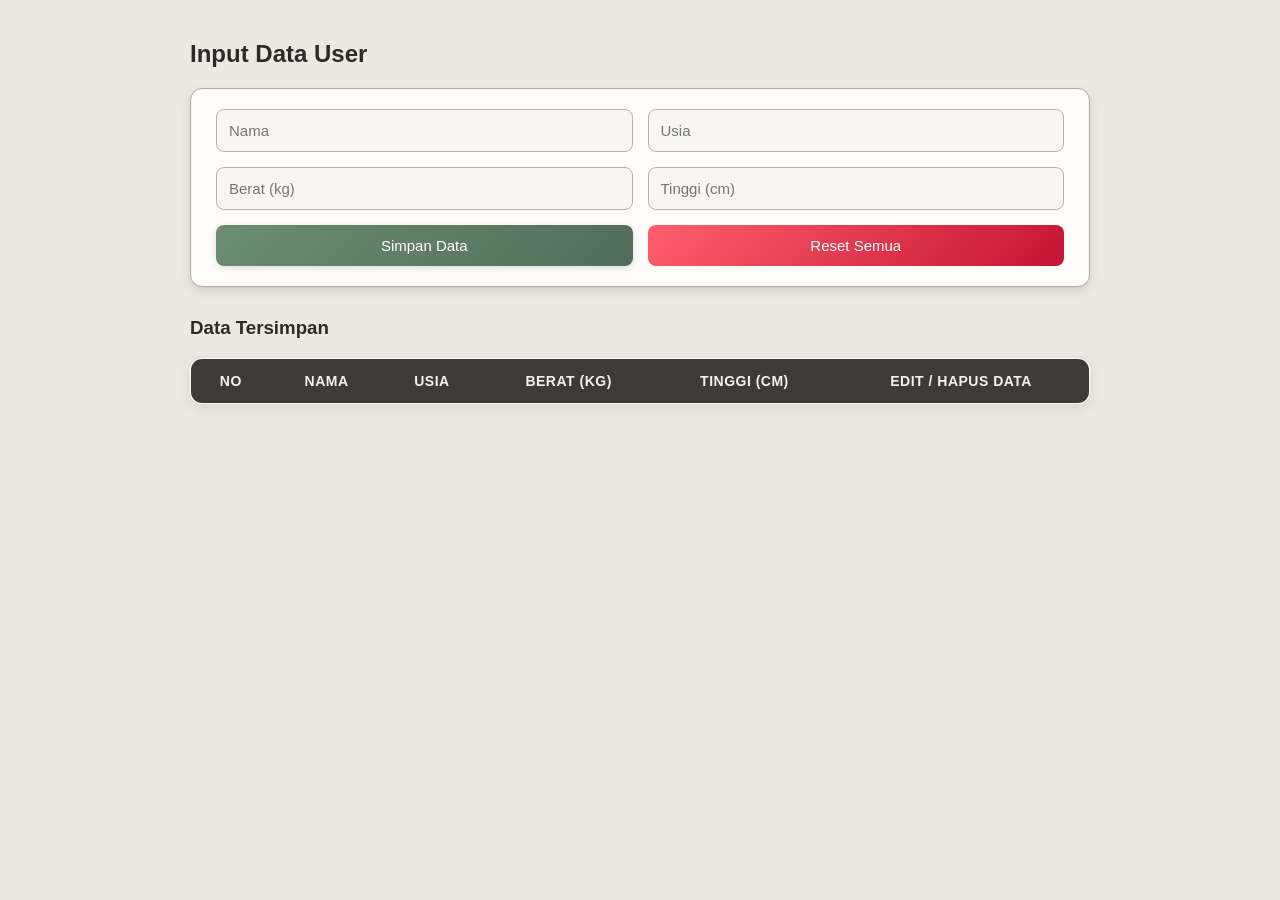
==== InputData.html @ 8d6dae0f "commit pertama" ====
<!DOCTYPE html>
<html lang="id">
<head>
  <meta charset="UTF-8">
  <meta name="viewport" content="width=device-width, initial-scale=1.0">
  <title>Web Input Data</title>
  <script src="https://code.jquery.com/jquery-3.6.0.min.js"></script>
  <link rel="stylesheet" href="StyleData.css">
</head>
<body>

  <h2>Input Data User</h2>

  <form id="dataForm" autocomplete="off" novalidate>
    <input type="text" id="nama" placeholder="Nama" required>
    <input type="number" id="usia" placeholder="Usia" required>
    <input type="number" id="berat" placeholder="Berat (kg)" required>
    <input type="number" id="tinggi" placeholder="Tinggi (cm)" required>
    <button type="submit" class="submit-btn">Simpan Data</button>
    <button type="button" id="resetAllBtn">Reset Semua</button>
  </form> 

  <h3>Data Tersimpan</h3>
  <table id="dataTable">
    <thead>
      <tr>
        <th>No</th>
        <th>Nama</th>
        <th>Usia</th>
        <th>Berat (kg)</th>
        <th>Tinggi (cm)</th>
        <th>Edit / Hapus Data</th>
      </tr>
    </thead>
    <tbody></tbody>
  </table>

  <div class="modal" id="alertModal">
    <div class="modal-content">
      <h3 id="modalText">Isi semua data yaa!</h3>
      <div class="modal-actions">
        <button class="cancel" id="closeModal">OK</button>
      </div>
    </div>
  </div>

  <div class="modal modal-small" id="resetModal">
    <div class="modal-content">
      <h3>Hapus semua data?</h3>
      <div class="modal-actions">
        <button class="danger" id="confirmReset">Ya</button>
        <button class="cancel" id="cancelReset">Tidak</button>
      </div>
    </div>
  </div>

  <script src="ScriptData.js"></script>
</body>
</html>
---- StyleData.css ----
body {
  font-family: 'Arial', serif;
  background-color: #ece9e1;
  color: #2e2a26;
  margin: 40px auto;
  max-width: 900px;
  padding: 0 20px;
}

form {
  background-color: #fdfcf8;
  padding: 20px 25px;
  border: 1px solid #b0a89f;
  border-radius: 12px;
  box-shadow: 0 4px 10px rgba(80, 70, 60, 0.15);
  margin-bottom: 30px;
  display: flex;
  flex-wrap: wrap;
  gap: 15px;
}

form input {
  flex: 1 1 45%;
  padding: 12px;
  font-size: 15px;
  border: 1px solid #b8b0a7;
  border-radius: 8px;
  background-color: #f7f6f2;
  transition: border-color 0.3s ease, box-shadow 0.3s ease;
}

form input:focus {
  border-color: #5e544d;
  box-shadow: 0 0 4px rgba(94, 84, 77, 0.4);
  outline: none;
}

form .action-buttons {
  flex: 1 1 100%;
  display: flex;
  gap: 12px;
  margin-top: 10px;
}

form button {
  flex: 1;
  padding: 12px 18px;
  font-size: 15px;
  border: none;
  border-radius: 8px;
  color: #fff;
  transition: background-color 0.3s ease, transform 0.2s ease;
  cursor: pointer;
}

form button:hover {
  transform: translateY(-2px);
}

form .submit-btn {
  background: linear-gradient(135deg, #6d8c74, #506d59); /* Hijau zaitun soft */
  box-shadow: 0 2px 6px rgba(0, 0, 0, 0.12);
}

form .submit-btn:hover {
  background: linear-gradient(135deg, #506d59, #3d5446);
}

#resetAllBtn {
  background: linear-gradient(135deg, #ff5f6d, #c31432);
}

#resetAllBtn:hover {
  background: linear-gradient(135deg, #c31432, #a21026);
}

table {
  width: 100%;
  border-collapse: collapse;
  background-color: #fdfcf8;
  border: 1px solid #c8c2b9;
  border-radius: 12px;
  box-shadow: 0 4px 12px rgba(60, 50, 40, 0.1);
  overflow: hidden;
}

th, td {
  padding: 14px 16px;
  text-align: center;
  font-size: 14px;
}

th {
  background-color: #3f3a36;
  color: #f4f2ef;
  text-transform: uppercase;
  letter-spacing: 0.5px;
}

tr:nth-child(even) {
  background-color: #f3f2ee;
}

td {
  border-top: 1px solid #e0dcd5;
}

td button {
  padding: 6px 12px;
  font-size: 13px;
  border-radius: 6px;
  color: #fff;
  border: none;
  margin: 0 4px;
  transition: background-color 0.3s ease, transform 0.2s ease;
}

td button:hover {
  transform: scale(1.05);
}

td button.edit-button {
  background-color: #5d7f71;
}

td button.edit-button:hover {
  background-color: #44695a;
}

td button.delete-button {
  background-color: #934d3d;
}

td button.delete-button:hover {
  background-color: #76392c;
}

.modal {
  position: fixed;
  top: 0;
  left: 0;
  width: 100vw;
  height: 100vh;
  background: rgba(0, 0, 0, 0.5);
  display: flex;
  justify-content: center;
  align-items: center;
  visibility: hidden;
  opacity: 0;
  z-index: 1000;
  transition: opacity 0.3s ease, visibility 0.3s ease;
}

.modal.show {
  visibility: visible;
  opacity: 1;
}

.modal-content {
  background: #fff;
  color: #333;
  padding: 25px;
  border-radius: 12px;
  max-width: 400px;
  text-align: center;
  box-shadow: 0 12px 30px rgba(0, 0, 0, 0.2);
}

.modal-small .modal-content {
  max-width: 250px;
  padding: 18px;
}

.modal-actions {
  margin-top: 18px;
  display: flex;
  justify-content: center;
  gap: 12px;
}

.modal-actions button {
  padding: 10px 16px;
  font-size: 14px;
  font-weight: bold;
  border: none;
  border-radius: 8px;
  cursor: pointer;
  color: #fff;
  transition: background-color 0.3s ease, transform 0.2s ease;
}

.modal-actions button:hover {
  transform: translateY(-2px);
}

.modal-actions .danger {
  background: linear-gradient(135deg, #ff5f6d, #c31432);
}

.modal-actions .cancel {
  background: #7c6f64;
}

@media (max-width: 600px) {
  form {
    flex-direction: column;
  }

  form input,
  form button {
    width: 100%;
  }

  th, td {
    font-size: 12px;
    padding: 10px;
  }
}
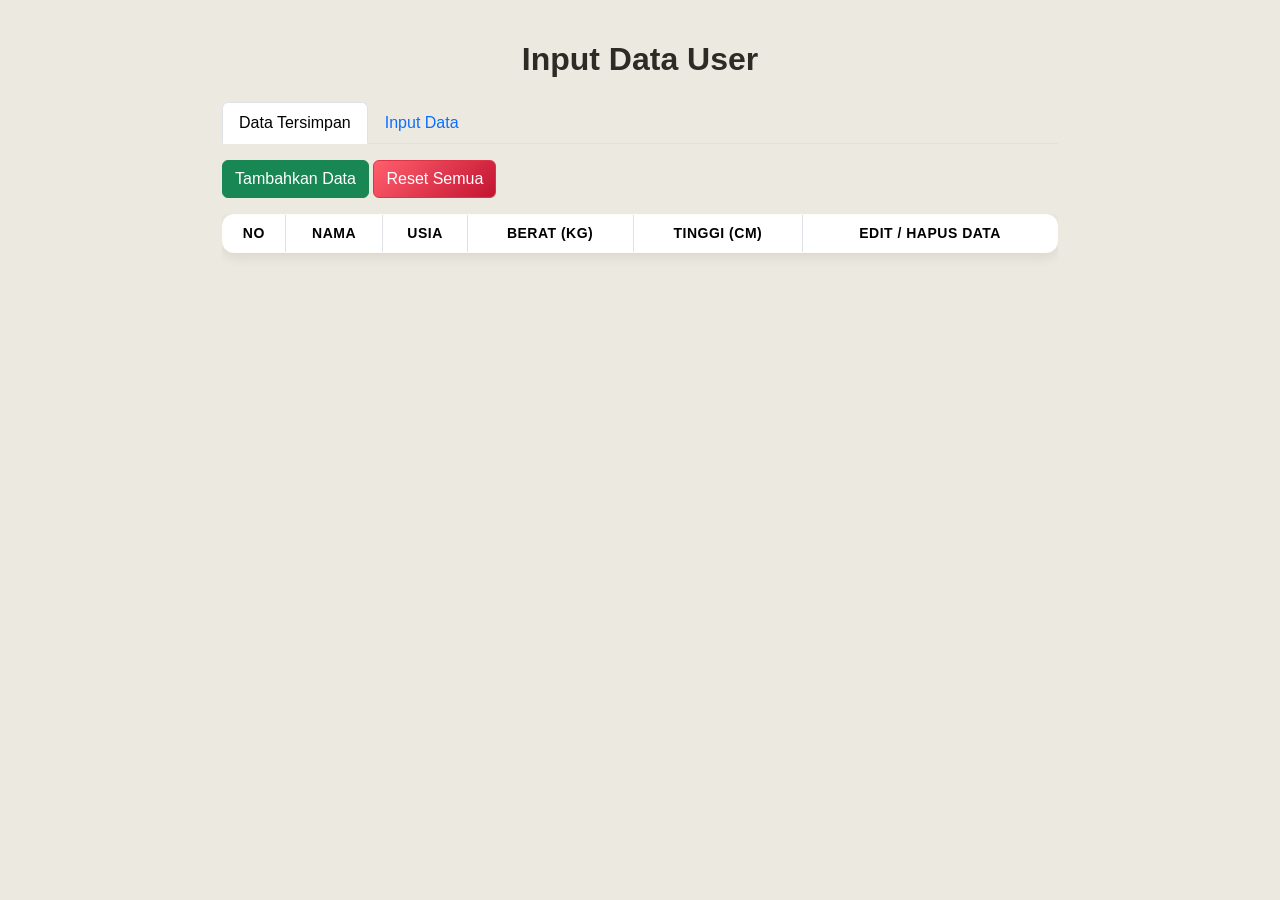
==== commit cfd9318e: "InputData" ====
--- a/InputData.html
+++ b/InputData.html
@@ -1,45 +1,80 @@
 <!DOCTYPE html>
 <html lang="id">
 <head>
-  <meta charset="UTF-8">
-  <meta name="viewport" content="width=device-width, initial-scale=1.0">
+  <meta charset="UTF-8" />
+  <meta name="viewport" content="width=device-width, initial-scale=1.0"/>
   <title>Web Input Data</title>
-  <script src="https://code.jquery.com/jquery-3.6.0.min.js"></script>
-  <link rel="stylesheet" href="StyleData.css">
+  <link href="https://cdn.jsdelivr.net/npm/bootstrap@5.3.3/dist/css/bootstrap.min.css" rel="stylesheet"/>
+  <link rel="stylesheet" href="StyleData.css" />
 </head>
 <body>
 
-  <h2>Input Data User</h2>
+  <div class="container">
+    <h2 class="text-center mb-4 mt-3 fw-bold">Input Data User</h2>
 
-  <form id="dataForm" autocomplete="off" novalidate>
-    <input type="text" id="nama" placeholder="Nama" required>
-    <input type="number" id="usia" placeholder="Usia" required>
-    <input type="number" id="berat" placeholder="Berat (kg)" required>
-    <input type="number" id="tinggi" placeholder="Tinggi (cm)" required>
-    <button type="submit" class="submit-btn">Simpan Data</button>
-    <button type="button" id="resetAllBtn">Reset Semua</button>
-  </form> 
+    <ul class="nav nav-tabs mb-3" id="tabMenu" role="tablist">
+      <li class="nav-item" role="presentation">
+        <button class="nav-link active" id="table-tab" data-bs-toggle="tab" data-bs-target="#tableTab" type="button" role="tab" aria-controls="tableTab" aria-selected="true">Data Tersimpan</button>
+      </li>
+      <li class="nav-item" role="presentation">
+        <button class="nav-link" id="form-tab" data-bs-toggle="tab" data-bs-target="#formTab" type="button" role="tab" aria-controls="formTab" aria-selected="false">Input Data</button>
+      </li>
+    </ul>
 
-  <h3>Data Tersimpan</h3>
-  <table id="dataTable">
-    <thead>
-      <tr>
-        <th>No</th>
-        <th>Nama</th>
-        <th>Usia</th>
-        <th>Berat (kg)</th>
-        <th>Tinggi (cm)</th>
-        <th>Edit / Hapus Data</th>
-      </tr>
-    </thead>
-    <tbody></tbody>
-  </table>
+    <div class="mb-3">
+      <button id="btnAddData" class="btn btn-success">Tambahkan Data</button>
+      <button id="resetAllBtn" class="btn btn-danger">Reset Semua</button>
+    </div>
+
+    <div class="tab-content" id="tabContent">
+      <div class="tab-pane fade show active" id="tableTab" role="tabpanel" aria-labelledby="table-tab">
+        <div class="table-responsive">
+          <table id="dataTable" class="table table-bordered">
+            <thead>
+              <tr>
+                <th>No</th>
+                <th>Nama</th>
+                <th>Usia</th>
+                <th>Berat (kg)</th>
+                <th>Tinggi (cm)</th>
+                <th>Edit / Hapus Data</th>
+              </tr>
+            </thead>
+            <tbody></tbody>
+          </table>
+        </div>
+      </div>
+
+      <div class="tab-pane fade" id="formTab" role="tabpanel" aria-labelledby="form-tab">
+        <form id="dataForm" autocomplete="off" novalidate>
+          <div class="row w-100">
+            <div class="col-md-6 mb-3">
+              <input type="text" id="nama" class="form-control" placeholder="Nama" required />
+            </div>
+            <div class="col-md-6 mb-3">
+              <input type="number" id="usia" class="form-control" placeholder="Usia" required />
+            </div>
+            <div class="col-md-6 mb-3">
+              <input type="number" id="berat" class="form-control" placeholder="Berat (kg)" required />
+            </div>
+            <div class="col-md-6 mb-3">
+              <input type="number" id="tinggi" class="form-control" placeholder="Tinggi (cm)" required />
+            </div>
+          </div>
+
+          <div class="action-buttons d-flex gap-3 mt-3">
+            <button type="submit" class="submit-btn btn">Simpan Data</button>
+          </div>
+        </form>
+      </div>
+    </div>
+  </div>
 
   <div class="modal" id="alertModal">
     <div class="modal-content">
       <h3 id="modalText">Isi semua data yaa!</h3>
       <div class="modal-actions">
-        <button class="cancel" id="closeModal">OK</button>
+        <button class="cancel btn" id="closeModal">OK</button>
       </div>
     </div>
   </div>
@@ -48,12 +83,14 @@
     <div class="modal-content">
       <h3>Hapus semua data?</h3>
       <div class="modal-actions">
-        <button class="danger" id="confirmReset">Ya</button>
-        <button class="cancel" id="cancelReset">Tidak</button>
+        <button class="danger btn" id="confirmReset">Ya</button>
+        <button class="cancel btn" id="cancelReset">Tidak</button>
       </div>
     </div>
   </div>
 
+  <script src="https://code.jquery.com/jquery-3.6.0.min.js"></script>
+  <script src="https://cdn.jsdelivr.net/npm/bootstrap@5.3.3/dist/js/bootstrap.bundle.min.js"></script>
   <script src="ScriptData.js"></script>
 </body>
 </html>
--- a/StyleData.css
+++ b/StyleData.css
@@ -35,13 +35,6 @@
   outline: none;
 }
 
-form .action-buttons {
-  flex: 1 1 100%;
-  display: flex;
-  gap: 12px;
-  margin-top: 10px;
-}
-
 form button {
   flex: 1;
   padding: 12px 18px;
@@ -58,12 +51,13 @@
 }
 
 form .submit-btn {
-  background: linear-gradient(135deg, #6d8c74, #506d59); /* Hijau zaitun soft */
-  box-shadow: 0 2px 6px rgba(0, 0, 0, 0.12);
+  background: linear-gradient(135deg, #89a88a, #6b8a6b);
+  box-shadow: 0 2px 6px rgba(0, 0, 0, 0.15);
+  color: white;
 }
 
 form .submit-btn:hover {
-  background: linear-gradient(135deg, #506d59, #3d5446);
+  background: linear-gradient(135deg, #6b8a6b, #566e56);
 }
 
 #resetAllBtn {
@@ -120,19 +114,25 @@
 }
 
 td button.edit-button {
-  background-color: #5d7f71;
+  background-color: #4a8b6f; 
+  box-shadow: 0 3px 8px rgba(74, 139, 111, 0.5);
+  color: #fff;
 }
 
 td button.edit-button:hover {
-  background-color: #44695a;
+  background-color: #3b6b57; 
+  box-shadow: 0 5px 12px rgba(59, 107, 87, 0.6);
 }
 
 td button.delete-button {
-  background-color: #934d3d;
+  background-color: #b05a5a; 
+  box-shadow: 0 3px 8px rgba(176, 90, 90, 0.5);
+  color: #fff;
 }
 
 td button.delete-button:hover {
-  background-color: #76392c;
+  background-color: #893f3f; 
+  box-shadow: 0 5px 12px rgba(137, 63, 63, 0.6);
 }
 
 .modal {
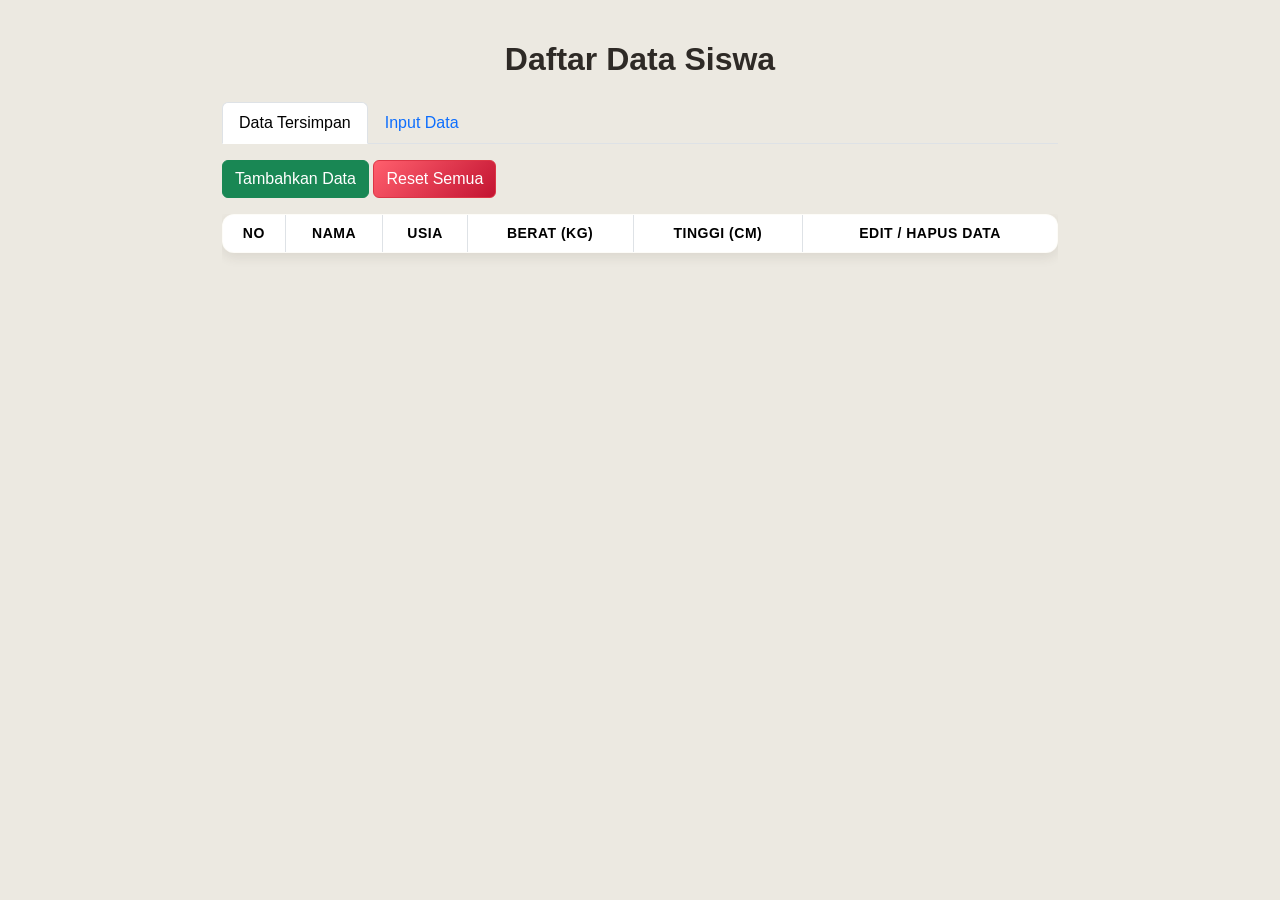
==== commit 56ecfd46: "InputData" ====
--- a/InputData.html
+++ b/InputData.html
@@ -3,14 +3,14 @@
 <head>
   <meta charset="UTF-8" />
   <meta name="viewport" content="width=device-width, initial-scale=1.0"/>
-  <title>Web Input Data</title>
+  <title>Web Data Siswa</title>
   <link href="https://cdn.jsdelivr.net/npm/bootstrap@5.3.3/dist/css/bootstrap.min.css" rel="stylesheet"/>
   <link rel="stylesheet" href="StyleData.css" />
 </head>
 <body>
 
   <div class="container">
-    <h2 class="text-center mb-4 mt-3 fw-bold">Input Data User</h2>
+    <h2 class="text-center mb-4 mt-3 fw-bold">Daftar Data Siswa</h2>
 
     <ul class="nav nav-tabs mb-3" id="tabMenu" role="tablist">
       <li class="nav-item" role="presentation">
@@ -74,7 +74,7 @@
     <div class="modal-content">
       <h3 id="modalText">Isi semua data yaa!</h3>
       <div class="modal-actions">
-        <button class="cancel btn" id="closeModal">OK</button>
+        <button class="cancel btn" id="closeModal">OKEY</button>
       </div>
     </div>
   </div>
--- a/StyleData.css
+++ b/StyleData.css
@@ -1,5 +1,5 @@
 body {
-  font-family: 'Arial', serif;
+  font-family: 'Arial', sans-serif;
   background-color: #ece9e1;
   color: #2e2a26;
   margin: 40px auto;
@@ -8,7 +8,7 @@
 }
 
 form {
-  background-color: #fdfcf8;
+  background: #fdfcf8;
   padding: 20px 25px;
   border: 1px solid #b0a89f;
   border-radius: 12px;
@@ -19,14 +19,18 @@
   gap: 15px;
 }
 
+form input,
+form button {
+  padding: 12px;
+  font-size: 15px;
+  border-radius: 8px;
+}
+
 form input {
   flex: 1 1 45%;
-  padding: 12px;
-  font-size: 15px;
   border: 1px solid #b8b0a7;
-  border-radius: 8px;
-  background-color: #f7f6f2;
-  transition: border-color 0.3s ease, box-shadow 0.3s ease;
+  background: #f7f6f2;
+  transition: border-color 0.3s, box-shadow 0.3s;
 }
 
 form input:focus {
@@ -37,13 +41,10 @@
 
 form button {
   flex: 1;
-  padding: 12px 18px;
-  font-size: 15px;
   border: none;
-  border-radius: 8px;
   color: #fff;
-  transition: background-color 0.3s ease, transform 0.2s ease;
   cursor: pointer;
+  transition: background-color 0.3s, transform 0.2s;
 }
 
 form button:hover {
@@ -53,7 +54,6 @@
 form .submit-btn {
   background: linear-gradient(135deg, #89a88a, #6b8a6b);
   box-shadow: 0 2px 6px rgba(0, 0, 0, 0.15);
-  color: white;
 }
 
 form .submit-btn:hover {
@@ -71,7 +71,7 @@
 table {
   width: 100%;
   border-collapse: collapse;
-  background-color: #fdfcf8;
+  background: #fdfcf8;
   border: 1px solid #c8c2b9;
   border-radius: 12px;
   box-shadow: 0 4px 12px rgba(60, 50, 40, 0.1);
@@ -85,14 +85,14 @@
 }
 
 th {
-  background-color: #3f3a36;
+  background: #3f3a36;
   color: #f4f2ef;
   text-transform: uppercase;
   letter-spacing: 0.5px;
 }
 
 tr:nth-child(even) {
-  background-color: #f3f2ee;
+  background: #f3f2ee;
 }
 
 td {
@@ -103,44 +103,40 @@
   padding: 6px 12px;
   font-size: 13px;
   border-radius: 6px;
+  margin: 0 4px;
   color: #fff;
   border: none;
-  margin: 0 4px;
-  transition: background-color 0.3s ease, transform 0.2s ease;
+  transition: background-color 0.3s, transform 0.2s;
 }
 
 td button:hover {
   transform: scale(1.05);
 }
 
-td button.edit-button {
-  background-color: #4a8b6f; 
+.edit-button {
+  background: #4a8b6f;
   box-shadow: 0 3px 8px rgba(74, 139, 111, 0.5);
-  color: #fff;
-}
-
-td button.edit-button:hover {
-  background-color: #3b6b57; 
+}
+
+.edit-button:hover {
+  background: #3b6b57;
   box-shadow: 0 5px 12px rgba(59, 107, 87, 0.6);
 }
 
-td button.delete-button {
-  background-color: #b05a5a; 
+.delete-button {
+  background: #b05a5a;
   box-shadow: 0 3px 8px rgba(176, 90, 90, 0.5);
-  color: #fff;
-}
-
-td button.delete-button:hover {
-  background-color: #893f3f; 
+}
+
+.delete-button:hover {
+  background: #893f3f;
   box-shadow: 0 5px 12px rgba(137, 63, 63, 0.6);
 }
 
 .modal {
   position: fixed;
-  top: 0;
-  left: 0;
-  width: 100vw;
-  height: 100vh;
+  top: 0; left: 0;
+  width: 100vw; height: 100vh;
   background: rgba(0, 0, 0, 0.5);
   display: flex;
   justify-content: center;
@@ -148,7 +144,7 @@
   visibility: hidden;
   opacity: 0;
   z-index: 1000;
-  transition: opacity 0.3s ease, visibility 0.3s ease;
+  transition: opacity 0.3s, visibility 0.3s;
 }
 
 .modal.show {
@@ -186,7 +182,7 @@
   border-radius: 8px;
   cursor: pointer;
   color: #fff;
-  transition: background-color 0.3s ease, transform 0.2s ease;
+  transition: background-color 0.3s, transform 0.2s;
 }
 
 .modal-actions button:hover {
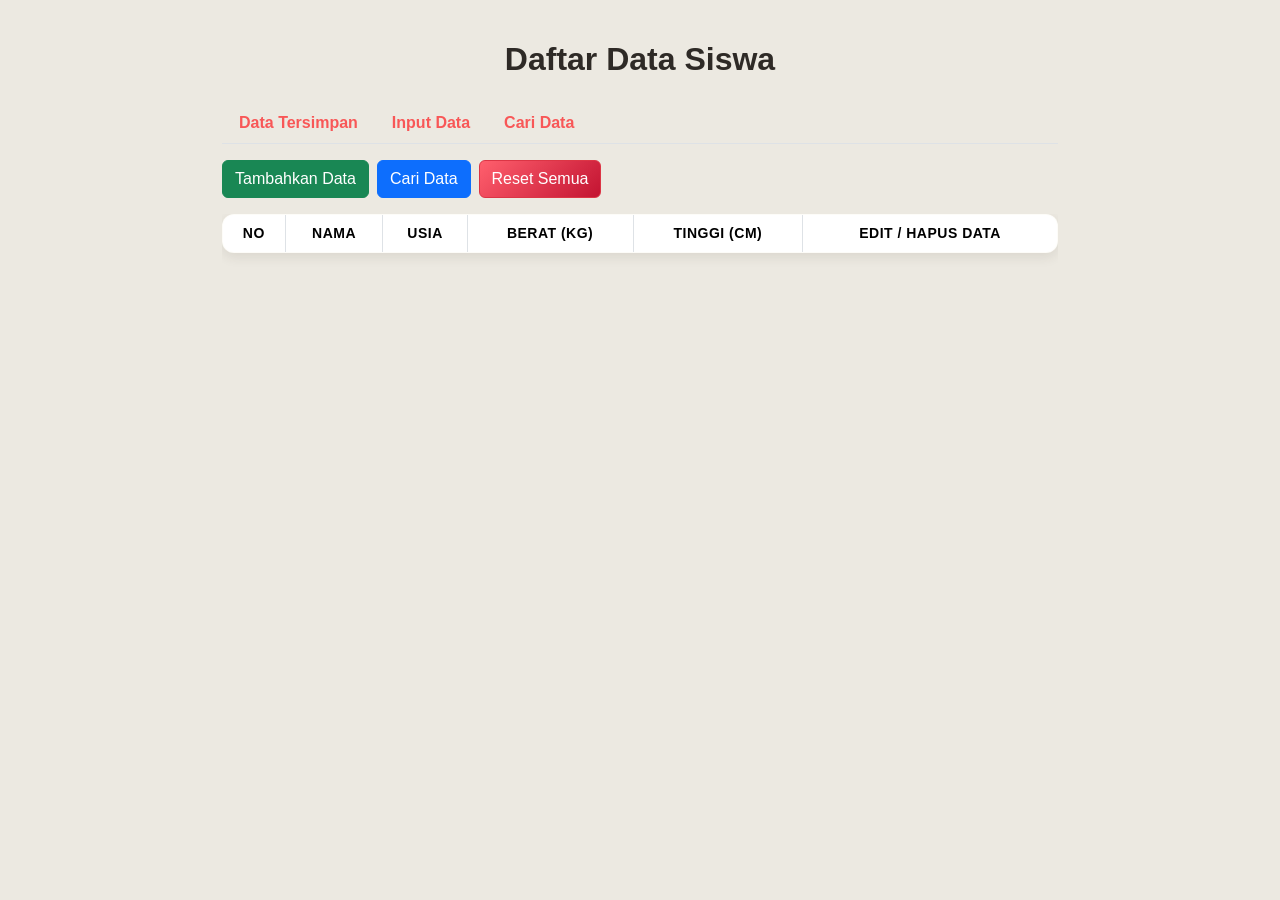
==== commit ce4fd96c: "Update InputData" ====
--- a/InputData.html
+++ b/InputData.html
@@ -1,5 +1,5 @@
 <!DOCTYPE html>
-<html lang="id">
+<html lang="id">                      
 <head>
   <meta charset="UTF-8" />
   <meta name="viewport" content="width=device-width, initial-scale=1.0"/>
@@ -14,16 +14,20 @@
 
     <ul class="nav nav-tabs mb-3" id="tabMenu" role="tablist">
       <li class="nav-item" role="presentation">
-        <button class="nav-link active" id="table-tab" data-bs-toggle="tab" data-bs-target="#tableTab" type="button" role="tab" aria-controls="tableTab" aria-selected="true">Data Tersimpan</button>
+        <button class="nav-link" id="table-tab" data-bs-toggle="tab" data-bs-target="#tableTab" type="button" role="tab" aria-controls="tableTab" aria-selected="true">Data Tersimpan</button>
       </li>
       <li class="nav-item" role="presentation">
         <button class="nav-link" id="form-tab" data-bs-toggle="tab" data-bs-target="#formTab" type="button" role="tab" aria-controls="formTab" aria-selected="false">Input Data</button>
       </li>
+      <li class="nav-item" role="presentation">
+        <button class="nav-link" id="search-tab" data-bs-toggle="tab" data-bs-target="#searchTab" type="button" role="tab" aria-controls="searchTab" aria-selected="false">Cari Data</button>
+      </li>
     </ul>
 
-    <div class="mb-3">
-      <button id="btnAddData" class="btn btn-success">Tambahkan Data</button>
-      <button id="resetAllBtn" class="btn btn-danger">Reset Semua</button>
+    <div class="mb-3 d-flex flex-wrap gap-2">
+        <button id="btnAddData" class="btn btn-success" data-bs-toggle="tab" data-bs-target="#formTab">Tambahkan Data</button>
+        <button id="btnGoToSearch" class="btn btn-primary" data-bs-toggle="tab" data-bs-target="#searchTab">Cari Data</button>
+        <button id="resetAllBtn" class="btn btn-danger">Reset Semua</button>
     </div>
 
     <div class="tab-content" id="tabContent">
@@ -67,6 +71,26 @@
           </div>
         </form>
       </div>
+
+      <div class="tab-pane fade" id="searchTab" role="tabpanel" aria-labelledby="search-tab">
+        <div class="mb-3">
+          <input type="text" id="searchInput" class="form-control" placeholder="Ketik nama siswa untuk mencari..." />
+        </div>
+        <div class="table-responsive">
+          <table class="table table-bordered">
+            <thead>
+              <tr>
+                <th>No</th>
+                <th>Nama</th>
+                <th>Usia</th>
+                <th>Berat (kg)</th>
+                <th>Tinggi (cm)</th>
+              </tr>
+            </thead>
+            <tbody id="searchResults"></tbody>
+          </table>
+        </div>
+      </div>
     </div>
   </div>
 
--- a/StyleData.css
+++ b/StyleData.css
@@ -19,8 +19,7 @@
   gap: 15px;
 }
 
-form input,
-form button {
+form input, form button {
   padding: 12px;
   font-size: 15px;
   border-radius: 8px;
@@ -54,6 +53,7 @@
 form .submit-btn {
   background: linear-gradient(135deg, #89a88a, #6b8a6b);
   box-shadow: 0 2px 6px rgba(0, 0, 0, 0.15);
+  color: white;
 }
 
 form .submit-btn:hover {
@@ -113,29 +113,32 @@
   transform: scale(1.05);
 }
 
-.edit-button {
+.edit-btn {
   background: #4a8b6f;
   box-shadow: 0 3px 8px rgba(74, 139, 111, 0.5);
-}
-
-.edit-button:hover {
+  color: white;
+}
+
+.edit-btn:hover {
   background: #3b6b57;
   box-shadow: 0 5px 12px rgba(59, 107, 87, 0.6);
 }
 
-.delete-button {
+.delete-btn {
   background: #b05a5a;
   box-shadow: 0 3px 8px rgba(176, 90, 90, 0.5);
-}
-
-.delete-button:hover {
+  color: white;
+}
+
+.delete-btn:hover {
   background: #893f3f;
   box-shadow: 0 5px 12px rgba(137, 63, 63, 0.6);
 }
 
 .modal {
   position: fixed;
-  top: 0; left: 0;
+  top: 0; 
+  left: 0;
   width: 100vw; height: 100vh;
   background: rgba(0, 0, 0, 0.5);
   display: flex;
@@ -197,13 +200,36 @@
   background: #7c6f64;
 }
 
+.nav-link {
+  color: #f85757;
+  font-weight: 600;
+  transition: background-color 0.3s ease, color 0.3s ease;
+  border: 1px solid transparent;
+  border-radius: 0.25rem;
+}
+
+.nav-link:hover {
+  background-color: #f1c9c9;
+  color: #e42020;
+}
+
+.nav-link.active {
+  background-color: #f1c9c9;
+  color: white;
+  border-color: #f1c9c9;
+}
+
+.nav-link:focus {
+  outline: 2px solid #f66d9b;
+  outline-offset: 2px;
+}
+
 @media (max-width: 600px) {
   form {
     flex-direction: column;
   }
 
-  form input,
-  form button {
+  form input, form button {
     width: 100%;
   }
 
